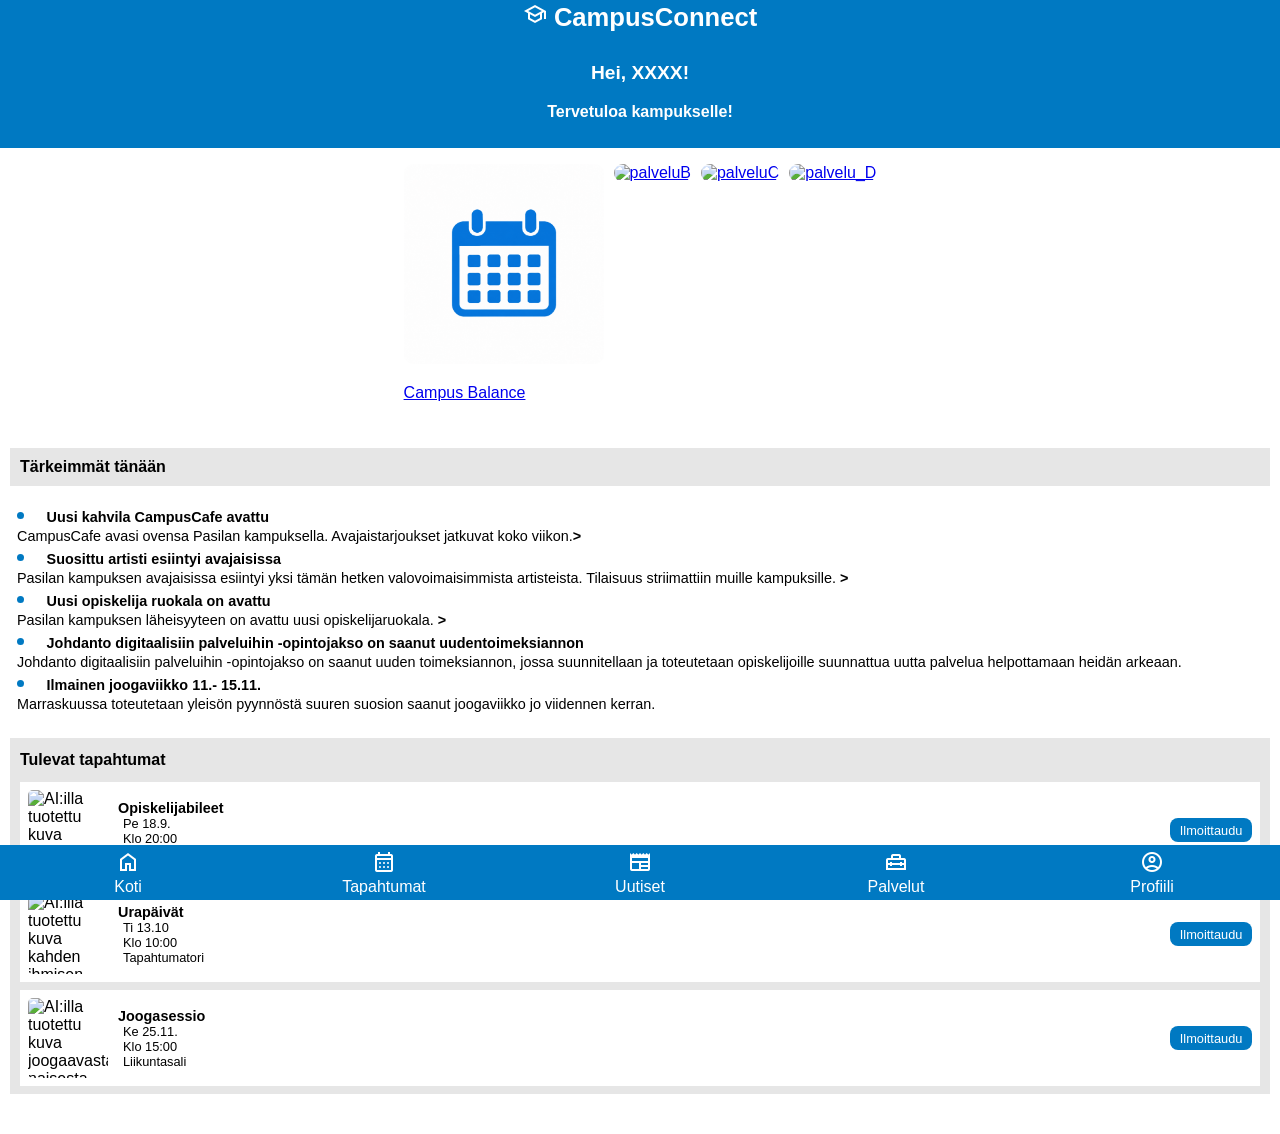
==== index.html @ af01c182 "Add files via upload" ====
<!DOCTYPE html>
<html lang="fi">
<head>

<title>CampusConnect</title>

<meta charset="UTF-8">
<meta name="viewport" content="width=device-width, initial-scale=1.0">
<meta name="author" content="Elina">

<link rel="manifest" href="manifest.json">

<meta name="theme-color" content="#0079C2">

<link href="style.css"  rel="stylesheet" type="text/css">


<link
  rel="stylesheet"
  href="https://fonts.googleapis.com/css2?family=Material+Symbols+Outlined"
>



</head>
<body>

<header>    
  <h1><span class="material-symbols-outlined">school</span> CampusConnect</h1>
  <!-- ylätunnisteessa taustakuva ja tervetuloteksti -->
  <div class="welcome">
    <p class="hello">Hei, XXXX!</p>
    <p>Tervetuloa kampukselle!</p>
  </div>
</header>

<main>
  
  <!-- Pikapalvelut -->
  <!-- Liitä näihin kuvakkeet ja linkit. -->
  <section id="quick-services">    
   
</a>
<a href="todo.html" class="service-btn">
  <img src="CampusBalancelogo.png" alt="Campus Balance logo">
  <p>Campus Balance</p>
</a>    <a href="#" class="service-btn"><img src="palvelut/kuvat_palvelut/palvelu_B.png" alt="palveluB"></a>
    <a href="#" class="service-btn"><img src="palvelut/kuvat_palvelut/palvelu_C.png" alt="palveluC"></a>
    <a href="#" class="service-btn"><img src="palvelut/kuvat_palvelut/palvelu_D.png" alt="palvelu_D"></a>    
  </section>

  <!-- Dashboard: uutiset ja tapahtumat -->
  <section id="dashboard">
    <div id="news">
      <h2>Tärkeimmät tänään</h2>
      <ul>
        <!-- start-luokalla nostetaan uutiset etusivulle mobiilissa -->
        <li class="start"><a href="uutiset/uutinen_campuscafe.html"><span>Uusi kahvila CampusCafe avattu</span><br>CampusCafe avasi ovensa Pasilan kampuksella. Avajaistarjoukset jatkuvat koko viikon.<span>&gt;</span></a></li>
        <li class="start"><a><span>Suosittu artisti esiintyi avajaisissa</span><br>
        Pasilan kampuksen avajaisissa esiintyi yksi tämän hetken valovoimaisimmista artisteista. Tilaisuus striimattiin muille kampuksille. <span>&gt;</span></a></li>
        <li><a href=""><span>Uusi opiskelija ruokala on avattu</span> <br>
        Pasilan kampuksen läheisyyteen on avattu uusi opiskelijaruokala. <span>&gt;</span></a>
        </li>
        <li><span>Johdanto digitaalisiin palveluihin -opintojakso on saanut uudentoimeksiannon</span><br>Johdanto digitaalisiin palveluihin -opintojakso on saanut uuden toimeksiannon, jossa suunnitellaan ja toteutetaan opiskelijoille suunnattua uutta palvelua helpottamaan heidän arkeaan.</li>
        <li><span>Ilmainen joogaviikko 11.- 15.11. </span><br>Marraskuussa toteutetaan yleisön pyynnöstä suuren suosion saanut joogaviikko jo viidennen kerran.</li>
      </ul>
    </div>

    <div id="events">
      <h2>Tulevat tapahtumat</h2>

      <!-- tapahtumakortit: kuva, otsikko, luettelossa tiedot, linkki ilmoittautumislomakkeeseen -->
      <div class="events-item">
        <img src="kuvat/juhlat_AI.png" alt="AI:illa tuotettu kuva juhlista">
        <div>
        <h3>Opiskelijabileet</h3>
          <ul><li>Pe 18.9.</li>
              <li>Klo 20:00</li>
              <li>Juhlatila</li>
              </ul>
       </div>
       <!-- lomakkeet eivät ole vielä käytössä, joten niihin ei ole linkkejä -->
        <a class="btn-event">Ilmoittaudu</a>
      </div>

      <div class="events-item">
      <img src="kuvat/ura_AI.png" alt="AI:illa tuotettu kuva kahden ihmisen tapaamisesta">
        <div>
        <h3>Urapäivät</h3>
          <ul><li>Ti 13.10</li>
              <li>Klo 10:00</li>
              <li> Tapahtumatori</li>
              </ul>
       </div>        
        <a class="btn-event">Ilmoittaudu</a>
      </div>

      <div class="events-item">  
        <img src="kuvat/jooga_AI.png" alt="AI:illa tuotettu kuva joogaavasta naisesta">
        <div>
        <h3>Joogasessio</h3>
          <ul><li>Ke 25.11.</li>
              <li>Klo 15:00</li>
              <li>Liikuntasali</li>
              </ul>
       </div>        
        <a class="btn-event">Ilmoittaudu</a>
      </div>
    
  </div>
  </section>

</main>
<footer>
  <!-- linkit portaalin eri osiin -->
 
   	 <a href="index.html">   <span class="material-symbols-outlined">home</span><br> Koti</a>    
    <a href=""><span class="material-symbols-outlined">calendar_month</span> <br>
  Tapahtumat</a>   
  <a href="uutinencb.html"> <span class="material-symbols-outlined">newspaper</span><br>
  Uutiset</a>   
   <a href="palvelut.html"><span class="material-symbols-outlined">home_repair_service</span> <br>    Palvelut</a>    
    <a href=""><span class="material-symbols-outlined">account_circle</span><br>  Profiili</a>
    
</footer>

</body>
</html>
---- style.css ----
/* -------------------
     CSS-muuttujat
  ------------------- */
  
:root {

color-scheme: light; 

--color-primary:rgb(0,121,194);   /*HH Blue */
--color-secondary:rgb(202,213,16);  /* HH APPLE GREEN */
--color-accent:rgb(223,0,110);      /* HH PINK */
--color-background:rgb(255,255,255);/* valkoinen */
--color-surface:rgb(230,230,230);   /* harmaa*/
--color-text:rgb(0,0,0); /* musta */
--color-text-secondary:rgb(255,255,255); /*valkoinen*/

--color-background-secondary:var(--color-primary);
--color-accent-secondary:var(--color-accent);
--color-border	: var(--color-primary);

 --font-body: "Roboto", sans-serif;   
 --font-heading : "Roboto", sans-serif; 
 --border-radius: 8px;
}


  /* -------------------
     Yleiset tyylit
  ------------------- */
  body {
    margin: 0;
    font-family: var(--font-body);
    background-color: var(--color-background);
    color: var(--color-text);
    
  }
 
  header {
    background-color: var(--color-background-secondary);
    color: var(--color-text-secondary);
    padding:1px;
    text-align: center;
    font-family: var(--font-heading);
     }


header  a {font-size: 3em;
           color:var(--color-primary);
          text-decoration: none;
          margin-left:10px}

.hello {font-size: 1.2em;}
.welcome {background-image: url(kuvat/koulu.jpg);
background-repeat: no-repeat;
background-size: cover;
padding: 10px;
font-weight: bold;}

h1 {margin:1px 0px; font-size: 1.6rem;}

h3 {margin-bottom:0px}

h2 {font-size: 1.2rem;}

main {padding: 1em 10px 40px 10px}



footer {background-color: var(--color-background-secondary);
  height: 50px;
  width: 100%;
position:fixed;
bottom:0px;
text-align: center;
display: flex;
  padding:5px 0px 0px  0px; 
  color:var(--color-text-secondary);
& a {flex:1; text-decoration: none; color:var(--color-text-secondary)}
}

  /* -------------------
     Pikapalvelut
  ------------------- */
  #quick-services {
    display: flex;
    justify-content:center;
   gap: 10px;
    margin-bottom: 1rem;
  }

  .service-btn img {width: 100%;
    max-width: 200px;
    border-radius: 10px;
   
  }

  /* -------------------
     Kampusuutiset ja tapahtumat
  ------------------- */
 
  #dashboard {
    display: flex;
    flex-direction: column;
    gap: 1rem;
  }
 
  #news {
      & h2 {font-size:1em;background-color: var(--color-surface);
      padding:10px }         
      & a {color:var(--color-text);
           text-decoration: none;}
       & ul { background-color: var(--color-background);       
        padding:0px 0px 5px; margin-bottom: 5px; margin-left:2px;}
       & li::marker {color:var(--color-primary); font-size:1.5em}
           & .start {display:list-item} 
      & li {font-size: 0.9em;
            display: none;
            list-style-position: inside;
            padding-left: 5px;}
      & li span {font-weight: 700;}
        & a {color:var(--color-text);
           text-decoration: none;}
        }
        
#events {background-color: var(--color-surface);    
    padding-left: 10px;
    padding-right: 10px;
   & h2 {font-size:1em;}
   & h3 {font-size: 0.9em;}
   & li {font-size: 0.8em;}}

  .events-item {
    margin-bottom: 0.5rem;
    padding: 0.5rem;
    background-color: var(--color-background);
    display: flex;
    gap:10px;
    align-items: center;

    & img {width: 80px; height: 80px; border-radius:5px}
    & h3 {margin: 0 auto}
    & ul {margin: 0; list-style-type: none;
       padding-left:5px}
    & button {height: 2em;}
    & div {flex:1}}  

.events:last-child {  
  padding-bottom:50px    
  }

  .btn-event {
    background-color: var(--color-background-secondary);
    color:var(--color-text-secondary);
    border: none;
    padding: 0.3rem 0.6rem;
    border-radius: var(--border-radius);
    cursor: pointer;
    font-size: 0.8rem;
  }

/* -------------------
alisivujen headerit 
-----------------------*/
.sub_header { background-color: var(--color-background);
       text-align: left;
   & h1 {color:var(--color-primary); text-align: center;}
    & a {font-size: 3em;
           color:var(--color-primary);
          text-decoration: none;
          margin-left:10px}
    }

 
  /* -------------------
     Responsiivisuus 
  ------------------- */
  @media (min-width: 600px) {
    .dashboard {
      flex-direction: row;
      gap: 1rem;
    }
    .news {
      flex: 1;
    }

  #news li {display: list-item;}
    .events {
      flex: 1;
    }
  }
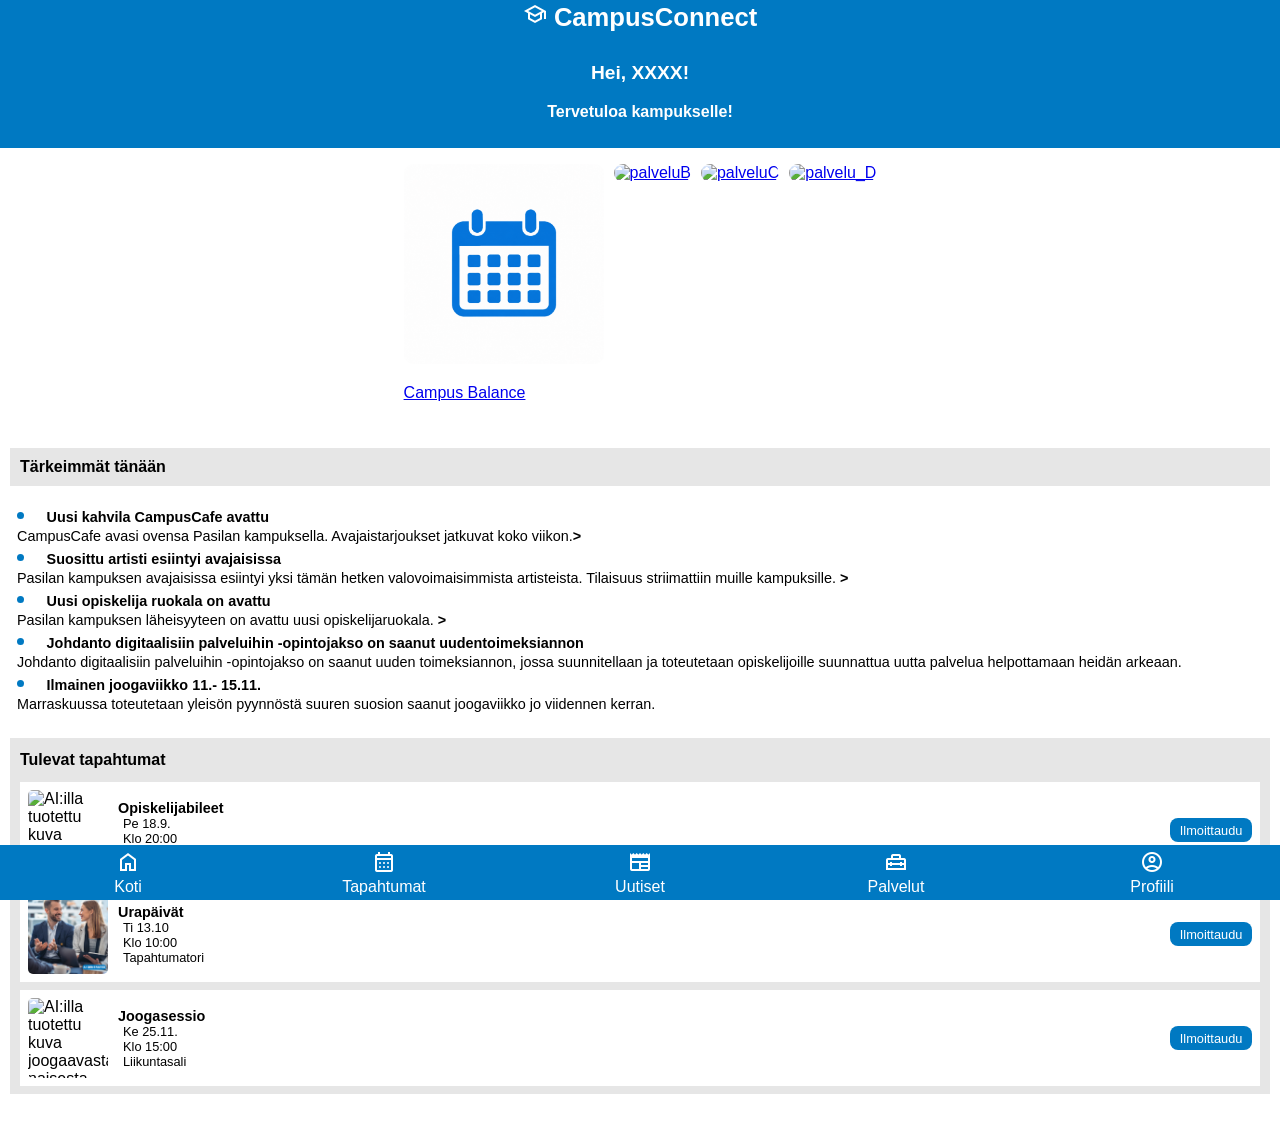
==== commit 3351277e: "Fix HTML formatting and structure" ====
--- a/index.html
+++ b/index.html
@@ -84,7 +84,7 @@
       </div>
 
       <div class="events-item">
-      <img src="kuvat/ura_AI.png" alt="AI:illa tuotettu kuva kahden ihmisen tapaamisesta">
+      <img src="ura_AI.png" alt="AI:illa tuotettu kuva kahden ihmisen tapaamisesta">
         <div>
         <h3>Urapäivät</h3>
           <ul><li>Ti 13.10</li>
@@ -125,4 +125,4 @@
 </footer>
 
 </body>
-</html>+</html>
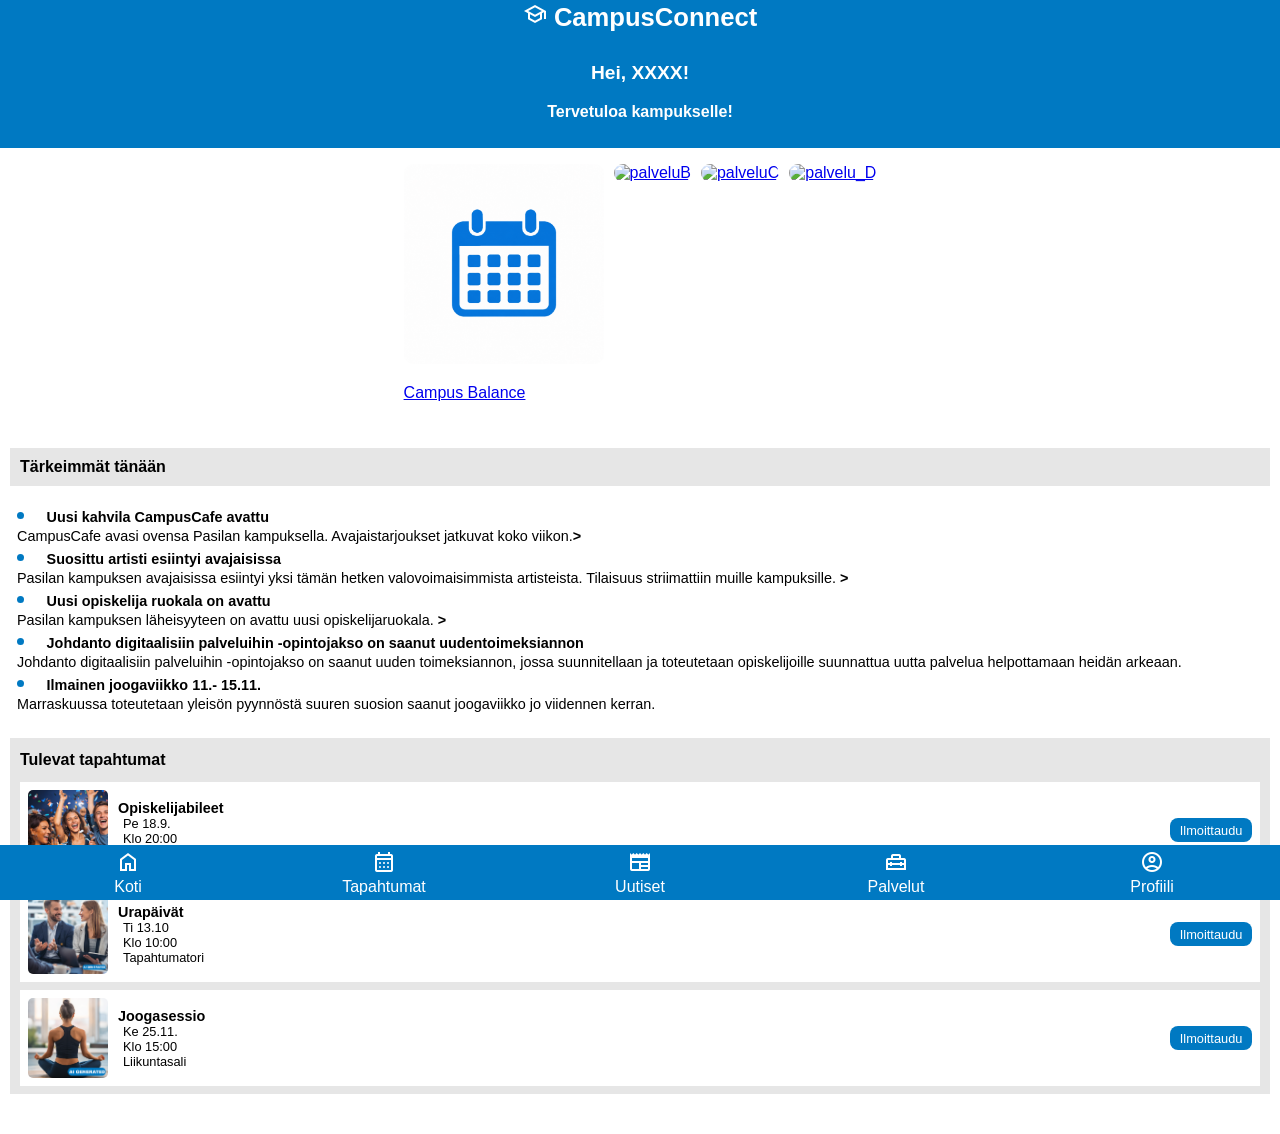
==== commit de3eab86: "Fix HTML encoding issues in index.html" ====
--- a/index.html
+++ b/index.html
@@ -71,7 +71,7 @@
 
       <!-- tapahtumakortit: kuva, otsikko, luettelossa tiedot, linkki ilmoittautumislomakkeeseen -->
       <div class="events-item">
-        <img src="kuvat/juhlat_AI.png" alt="AI:illa tuotettu kuva juhlista">
+        <img src="juhlat_AI.png" alt="AI:illa tuotettu kuva juhlista">
         <div>
         <h3>Opiskelijabileet</h3>
           <ul><li>Pe 18.9.</li>
@@ -96,7 +96,7 @@
       </div>
 
       <div class="events-item">  
-        <img src="kuvat/jooga_AI.png" alt="AI:illa tuotettu kuva joogaavasta naisesta">
+        <img src="jooga_AI.png" alt="AI:illa tuotettu kuva joogaavasta naisesta">
         <div>
         <h3>Joogasessio</h3>
           <ul><li>Ke 25.11.</li>
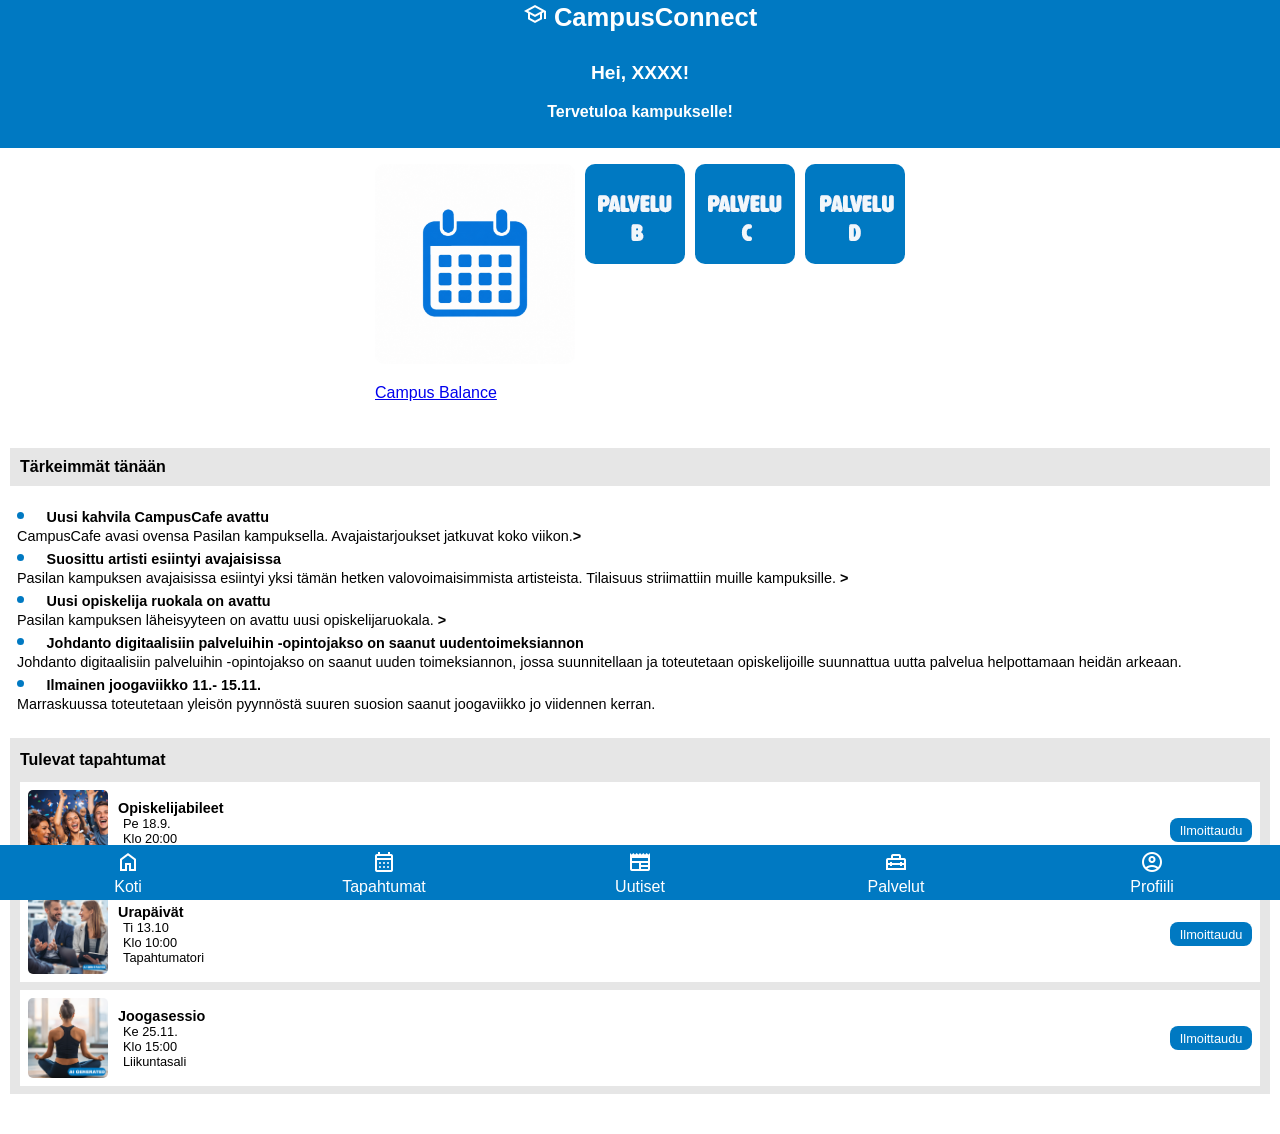
==== commit 2d5cc275: "Fix HTML encoding issues in index.html" ====
--- a/index.html
+++ b/index.html
@@ -44,9 +44,9 @@
 <a href="todo.html" class="service-btn">
   <img src="CampusBalancelogo.png" alt="Campus Balance logo">
   <p>Campus Balance</p>
-</a>    <a href="#" class="service-btn"><img src="palvelut/kuvat_palvelut/palvelu_B.png" alt="palveluB"></a>
-    <a href="#" class="service-btn"><img src="palvelut/kuvat_palvelut/palvelu_C.png" alt="palveluC"></a>
-    <a href="#" class="service-btn"><img src="palvelut/kuvat_palvelut/palvelu_D.png" alt="palvelu_D"></a>    
+</a>    <a href="#" class="service-btn"><img src="palvelu_B.png" alt="palveluB"></a>
+    <a href="#" class="service-btn"><img src="palvelu_C.png" alt="palveluC"></a>
+    <a href="#" class="service-btn"><img src="palvelu_D.png" alt="palvelu_D"></a>    
   </section>
 
   <!-- Dashboard: uutiset ja tapahtumat -->
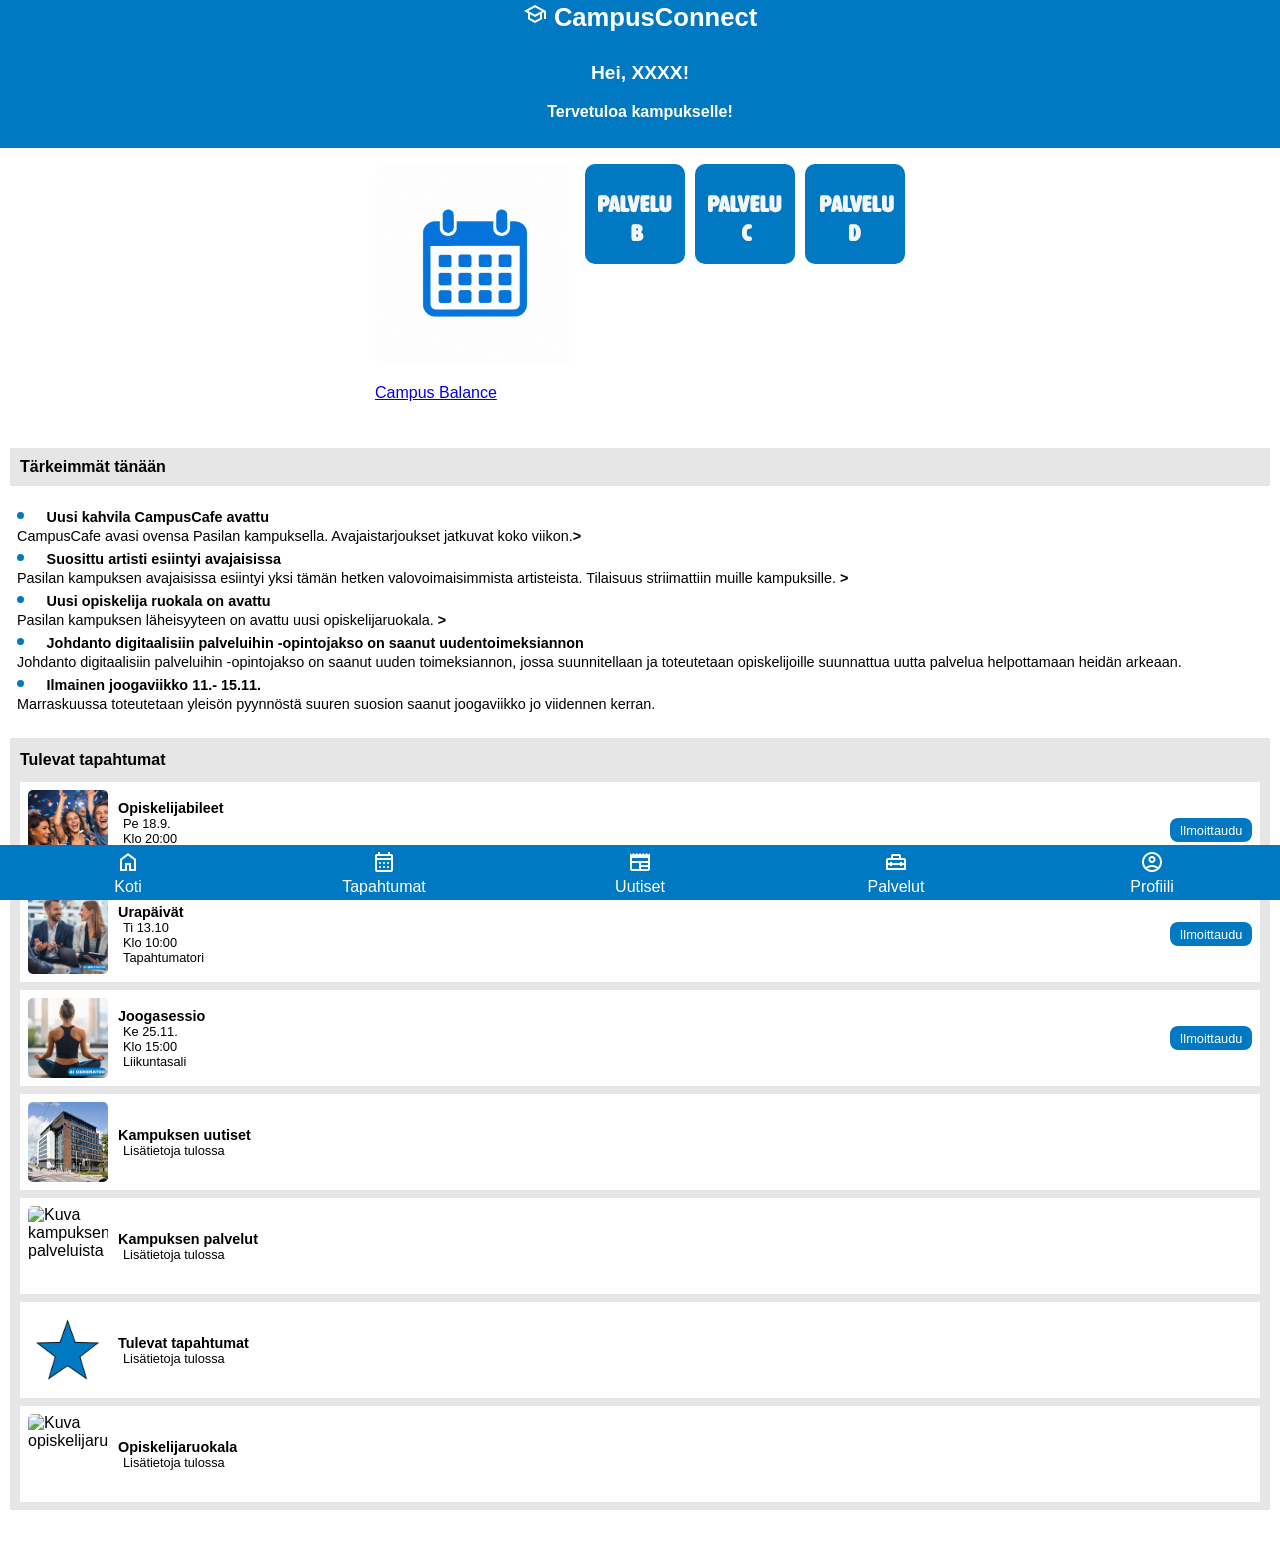
==== commit 24f51ba2: "Fix HTML structure and add new event items" ====
--- a/index.html
+++ b/index.html
@@ -106,7 +106,16 @@
        </div>        
         <a class="btn-event">Ilmoittaudu</a>
       </div>
-    
+    <div class="events-item"> <img src="koulu.jpg" alt="Kuva kampuksesta"> 
+      <div> <h3>Kampuksen uutiset</h3> <ul> <li>Lisätietoja tulossa</li> 
+      </ul> </div> </div> <div class="events-item">
+        <img src="palvelu.jpg" alt="Kuva kampuksen palveluista">
+        <div> <h3>Kampuksen palvelut</h3> <ul> 
+          <li>Lisätietoja tulossa</li> </ul> </div> </div> 
+      <div class="events-item"> <img src="tahti.png" alt="Tähti-kuvitus"> 
+        <div> <h3>Tulevat tapahtumat</h3> <ul> <li>Lisätietoja tulossa</li> </ul> </div> 
+      </div> <div class="events-item"> <img src="ruokala_ai.png" alt="Kuva opiskelijaruokalasta">
+        <div> <h3>Opiskelijaruokala</h3> <ul> <li>Lisätietoja tulossa</li> </ul> </div> </div>
   </div>
   </section>
 
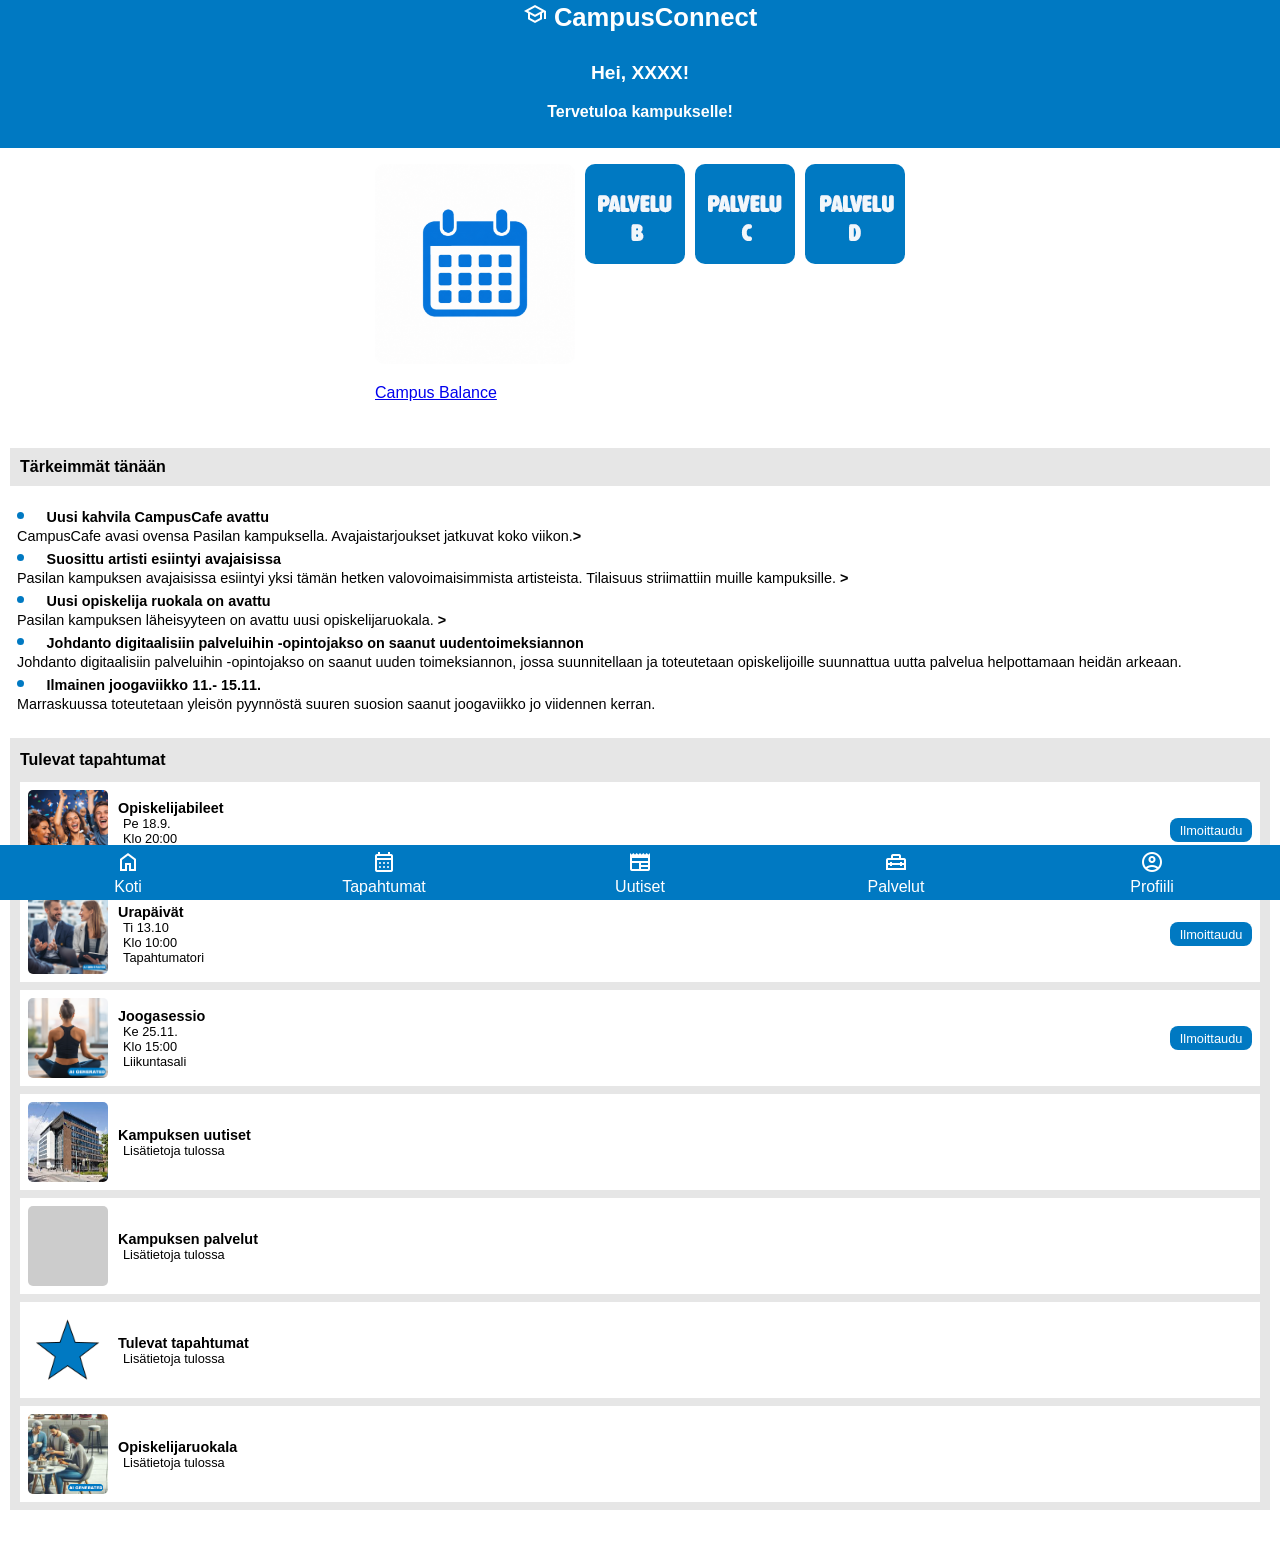
==== commit c1b96c9e: "Fix HTML formatting and structure" ====
--- a/index.html
+++ b/index.html
@@ -109,12 +109,12 @@
     <div class="events-item"> <img src="koulu.jpg" alt="Kuva kampuksesta"> 
       <div> <h3>Kampuksen uutiset</h3> <ul> <li>Lisätietoja tulossa</li> 
       </ul> </div> </div> <div class="events-item">
-        <img src="palvelu.jpg" alt="Kuva kampuksen palveluista">
+        <img src="palvelu.png" alt="Kuva kampuksen palveluista">
         <div> <h3>Kampuksen palvelut</h3> <ul> 
           <li>Lisätietoja tulossa</li> </ul> </div> </div> 
       <div class="events-item"> <img src="tahti.png" alt="Tähti-kuvitus"> 
         <div> <h3>Tulevat tapahtumat</h3> <ul> <li>Lisätietoja tulossa</li> </ul> </div> 
-      </div> <div class="events-item"> <img src="ruokala_ai.png" alt="Kuva opiskelijaruokalasta">
+      </div> <div class="events-item"> <img src="ruokala_AI.png" alt="Kuva opiskelijaruokalasta">
         <div> <h3>Opiskelijaruokala</h3> <ul> <li>Lisätietoja tulossa</li> </ul> </div> </div>
   </div>
   </section>
